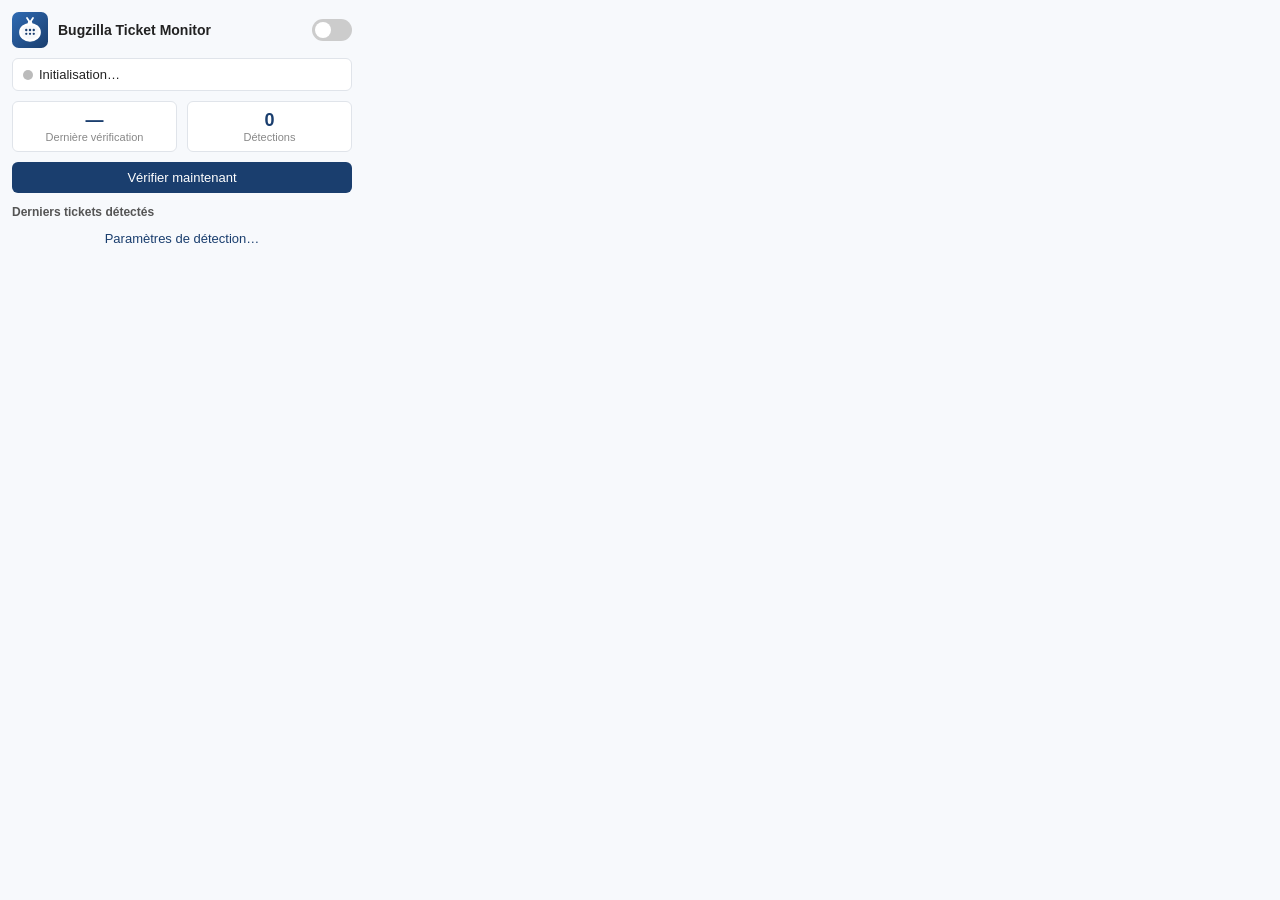
==== popup/popup.html @ 335f2d68 "First step : auth and search" ====
<!DOCTYPE html>
<html lang="fr">
<head>
  <meta charset="utf-8">
  <link rel="stylesheet" href="popup.css">
</head>
<body>
  <div class="header">
    <img src="../icons/icon.svg" alt="Bugzilla" class="logo">
    <div class="title-block">
      <div class="title">Bugzilla Ticket Monitor</div>
      <div class="url" id="url"></div>
    </div>
    <label class="switch" title="Activer / désactiver le monitoring">
      <input type="checkbox" id="enabled">
      <span class="slider"></span>
    </label>
  </div>

  <div class="status-row">
    <span class="dot" id="statusDot"></span>
    <span id="statusText">Initialisation…</span>
  </div>

  <div class="stats">
    <div class="stat">
      <div class="stat-value" id="lastChecked">—</div>
      <div class="stat-label">Dernière vérification</div>
    </div>
    <div class="stat">
      <div class="stat-value" id="detectedCount">0</div>
      <div class="stat-label">Détections</div>
    </div>
  </div>

  <button id="checkNow" class="btn">Vérifier maintenant</button>

  <div class="section-title">Derniers tickets détectés</div>
  <ul class="list" id="list"></ul>
  <div class="empty" id="empty">Aucun ticket détecté pour le moment.</div>

  <a href="#" id="openOptions" class="link">Paramètres de détection…</a>

  <script src="popup.js"></script>
</body>
</html>
---- popup/popup.css ----
body {
  width: 340px;
  font-family: -apple-system, Segoe UI, Roboto, sans-serif;
  font-size: 13px;
  margin: 0;
  padding: 12px;
  background: #f7f9fc;
  color: #222;
}

.header {
  display: flex;
  align-items: center;
  gap: 10px;
  margin-bottom: 10px;
}

.logo {
  width: 36px;
  height: 36px;
}

.title-block {
  flex: 1;
  min-width: 0;
}

.title {
  font-weight: 600;
  font-size: 14px;
}

.url {
  color: #666;
  white-space: nowrap;
  overflow: hidden;
  text-overflow: ellipsis;
  max-width: 200px;
}

.switch {
  position: relative;
  display: inline-block;
  width: 40px;
  height: 22px;
}

.switch input {
  opacity: 0;
  width: 0;
  height: 0;
}

.slider {
  position: absolute;
  cursor: pointer;
  inset: 0;
  background: #ccc;
  border-radius: 22px;
  transition: 0.2s;
}

.slider:before {
  content: "";
  position: absolute;
  height: 16px;
  width: 16px;
  left: 3px;
  top: 3px;
  background: white;
  border-radius: 50%;
  transition: 0.2s;
}

.switch input:checked + .slider {
  background: #2e7d32;
}

.switch input:checked + .slider:before {
  transform: translateX(18px);
}

.status-row {
  display: flex;
  align-items: center;
  gap: 6px;
  background: #fff;
  border: 1px solid #e0e4ea;
  border-radius: 6px;
  padding: 8px 10px;
  margin-bottom: 10px;
}

.dot {
  width: 10px;
  height: 10px;
  border-radius: 50%;
  background: #bbb;
  flex-shrink: 0;
}

.dot.ok {
  background: #2e7d32;
}

.dot.err {
  background: #d32f2f;
}

.stats {
  display: flex;
  gap: 10px;
  margin-bottom: 10px;
}

.stat {
  flex: 1;
  background: #fff;
  border: 1px solid #e0e4ea;
  border-radius: 6px;
  padding: 8px;
  text-align: center;
}

.stat-value {
  font-size: 18px;
  font-weight: 700;
  color: #1a3e6e;
}

.stat-label {
  font-size: 11px;
  color: #888;
}

.btn {
  width: 100%;
  padding: 8px;
  border: none;
  border-radius: 6px;
  background: #1a3e6e;
  color: #fff;
  font-size: 13px;
  cursor: pointer;
}

.btn:hover {
  background: #16345c;
}

.btn:disabled {
  background: #9aa8bd;
  cursor: default;
}

.section-title {
  margin: 12px 0 6px;
  font-weight: 600;
  font-size: 12px;
  color: #555;
}

.list {
  list-style: none;
  margin: 0;
  padding: 0;
}

.list li {
  background: #fff;
  border: 1px solid #e0e4ea;
  border-radius: 6px;
  padding: 6px 8px;
  margin-bottom: 6px;
}

.issue-top {
  display: flex;
  justify-content: space-between;
  gap: 6px;
}

.issue-id {
  font-weight: 700;
  color: #1a3e6e;
}

.issue-time {
  font-size: 11px;
  color: #999;
  white-space: nowrap;
}

.issue-summary {
  margin-top: 2px;
  color: #444;
  overflow: hidden;
  text-overflow: ellipsis;
  white-space: nowrap;
}

.empty {
  color: #999;
  text-align: center;
  padding: 14px 0;
  display: none;
}

.link {
  display: block;
  margin-top: 12px;
  text-align: center;
  color: #1a3e6e;
  text-decoration: none;
}

.link:hover {
  text-decoration: underline;
}
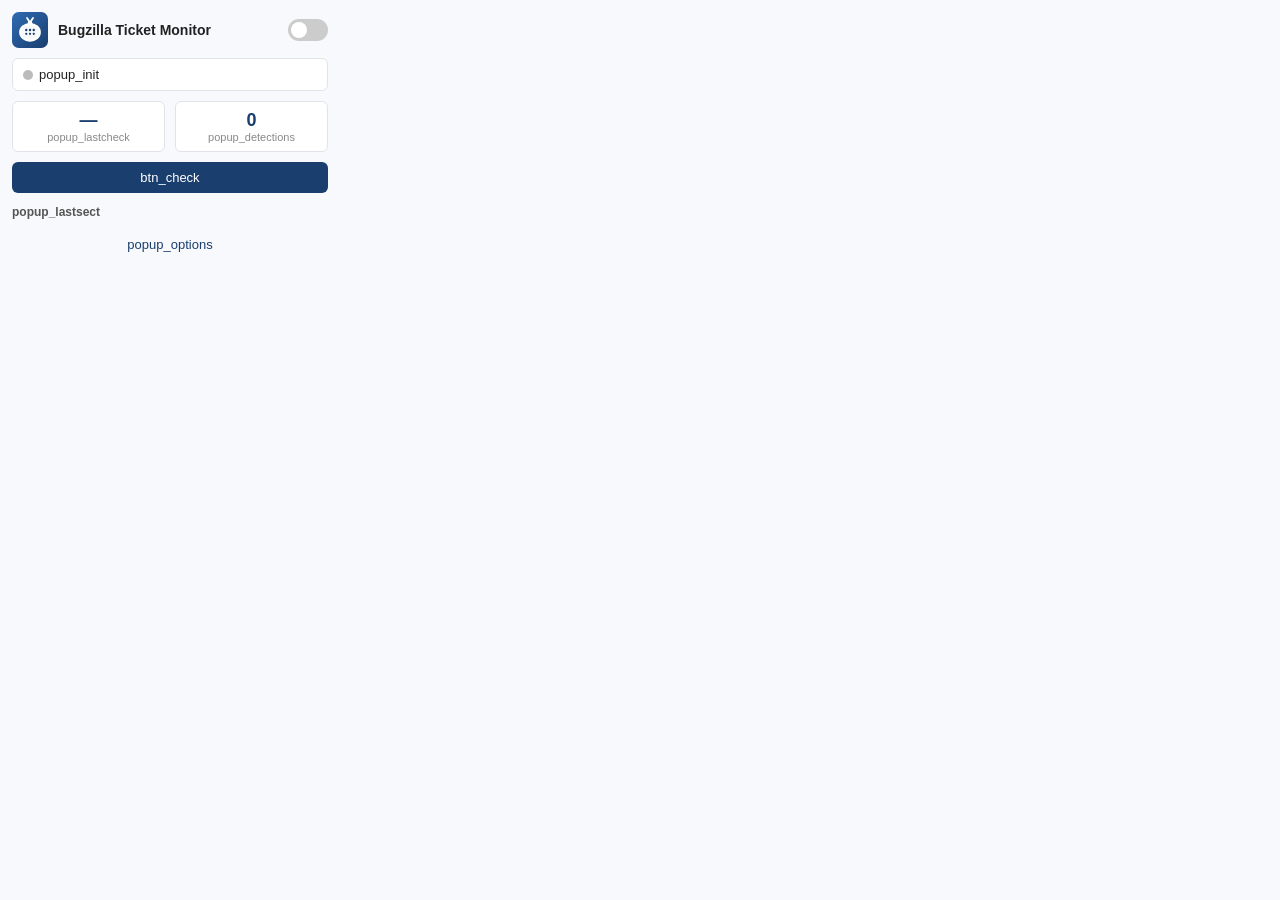
==== commit 6d90366c: "add i18n and english" ====
--- a/popup/popup.html
+++ b/popup/popup.html
@@ -11,7 +11,7 @@
       <div class="title">Bugzilla Ticket Monitor</div>
       <div class="url" id="url"></div>
     </div>
-    <label class="switch" title="Activer / désactiver le monitoring">
+    <label class="switch" data-i18n-title="popup_switch_title">
       <input type="checkbox" id="enabled">
       <span class="slider"></span>
     </label>
@@ -19,28 +19,29 @@
 
   <div class="status-row">
     <span class="dot" id="statusDot"></span>
-    <span id="statusText">Initialisation…</span>
+    <span id="statusText" data-i18n="popup_init"></span>
   </div>
 
   <div class="stats">
     <div class="stat">
       <div class="stat-value" id="lastChecked">—</div>
-      <div class="stat-label">Dernière vérification</div>
+      <div class="stat-label" data-i18n="popup_lastcheck"></div>
     </div>
     <div class="stat">
       <div class="stat-value" id="detectedCount">0</div>
-      <div class="stat-label">Détections</div>
+      <div class="stat-label" data-i18n="popup_detections"></div>
     </div>
   </div>
 
-  <button id="checkNow" class="btn">Vérifier maintenant</button>
+  <button id="checkNow" class="btn" data-i18n="btn_check"></button>
 
-  <div class="section-title">Derniers tickets détectés</div>
+  <div class="section-title" data-i18n="popup_lastsect"></div>
   <ul class="list" id="list"></ul>
-  <div class="empty" id="empty">Aucun ticket détecté pour le moment.</div>
+  <div class="empty" id="empty" data-i18n="popup_empty"></div>
 
-  <a href="#" id="openOptions" class="link">Paramètres de détection…</a>
+  <a href="#" id="openOptions" class="link" data-i18n="popup_options"></a>
 
+  <script src="../i18n.js"></script>
   <script src="popup.js"></script>
 </body>
 </html>
--- a/popup/popup.css
+++ b/popup/popup.css
@@ -1,11 +1,26 @@
 body {
   width: 340px;
+  max-height: 560px;
+  display: flex;
+  flex-direction: column;
+  overflow: hidden;
+  box-sizing: border-box;
   font-family: -apple-system, Segoe UI, Roboto, sans-serif;
   font-size: 13px;
   margin: 0;
   padding: 12px;
   background: #f7f9fc;
   color: #222;
+}
+
+.header,
+.status-row,
+.stats,
+.btn,
+.section-title,
+.empty,
+.link {
+  flex: 0 0 auto;
 }
 
 .header {
@@ -164,6 +179,9 @@
   list-style: none;
   margin: 0;
   padding: 0;
+  flex: 0 1 auto;
+  min-height: 0;
+  overflow-y: auto;
 }
 
 .list li {
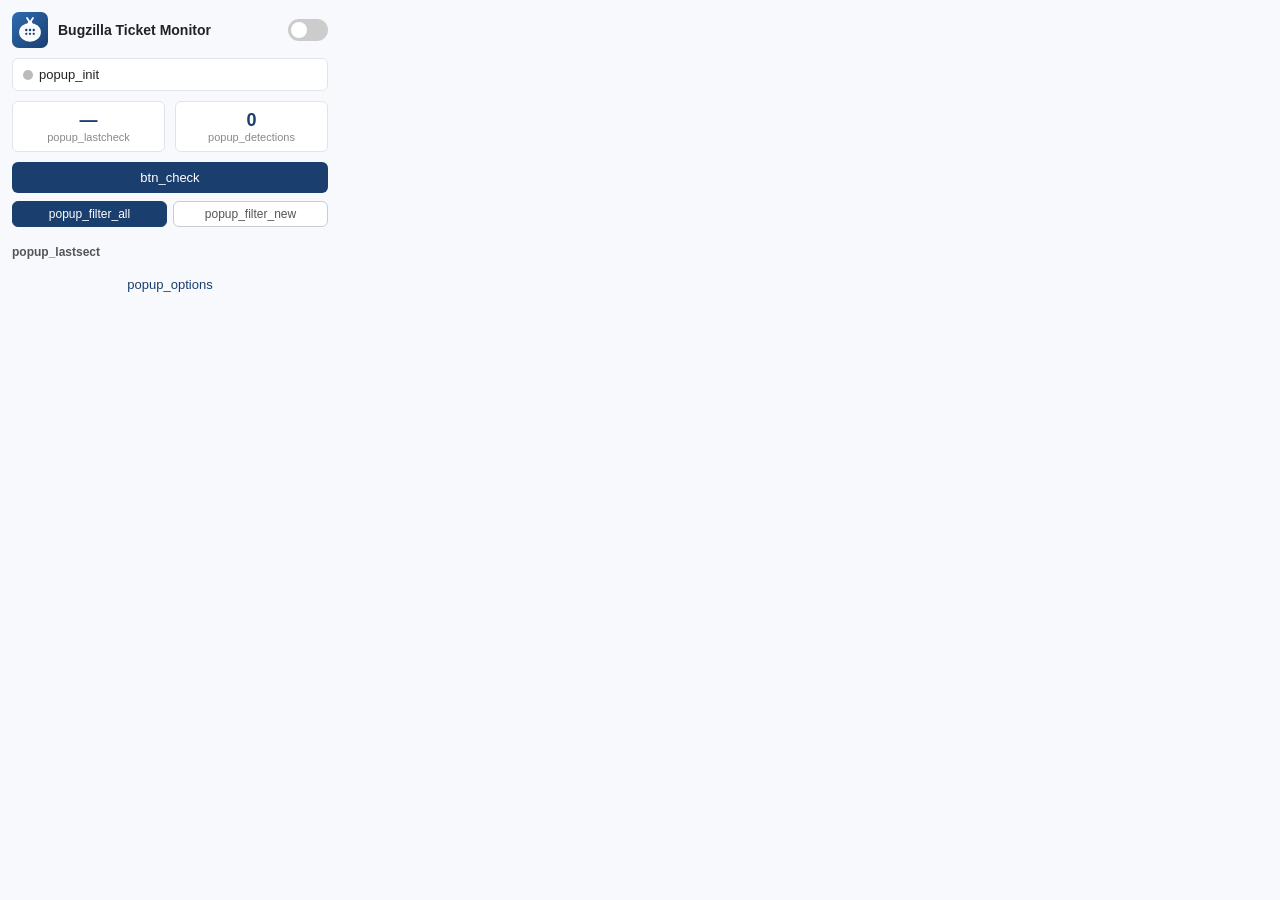
==== commit 0d1e08ed: "add popup filter new/all" ====
--- a/popup/popup.html
+++ b/popup/popup.html
@@ -35,6 +35,11 @@
 
   <button id="checkNow" class="btn" data-i18n="btn_check"></button>
 
+  <div class="filter-row" id="filterRow">
+    <button id="filterAll" class="filter-btn active" data-i18n="popup_filter_all"></button>
+    <button id="filterNew" class="filter-btn" data-i18n="popup_filter_new"></button>
+  </div>
+
   <div class="section-title" data-i18n="popup_lastsect"></div>
   <ul class="list" id="list"></ul>
   <div class="empty" id="empty" data-i18n="popup_empty"></div>
--- a/popup/popup.css
+++ b/popup/popup.css
@@ -17,6 +17,7 @@
 .status-row,
 .stats,
 .btn,
+.filter-row,
 .section-title,
 .empty,
 .link {
@@ -168,6 +169,30 @@
   cursor: default;
 }
 
+.filter-row {
+  display: flex;
+  gap: 6px;
+  margin-top: 8px;
+  margin-bottom: 6px;
+}
+
+.filter-btn {
+  flex: 1;
+  padding: 5px;
+  border: 1px solid #c5cdd8;
+  border-radius: 6px;
+  background: #fff;
+  color: #555;
+  font-size: 12px;
+  cursor: pointer;
+}
+
+.filter-btn.active {
+  background: #1a3e6e;
+  border-color: #1a3e6e;
+  color: #fff;
+}
+
 .section-title {
   margin: 12px 0 6px;
   font-weight: 600;
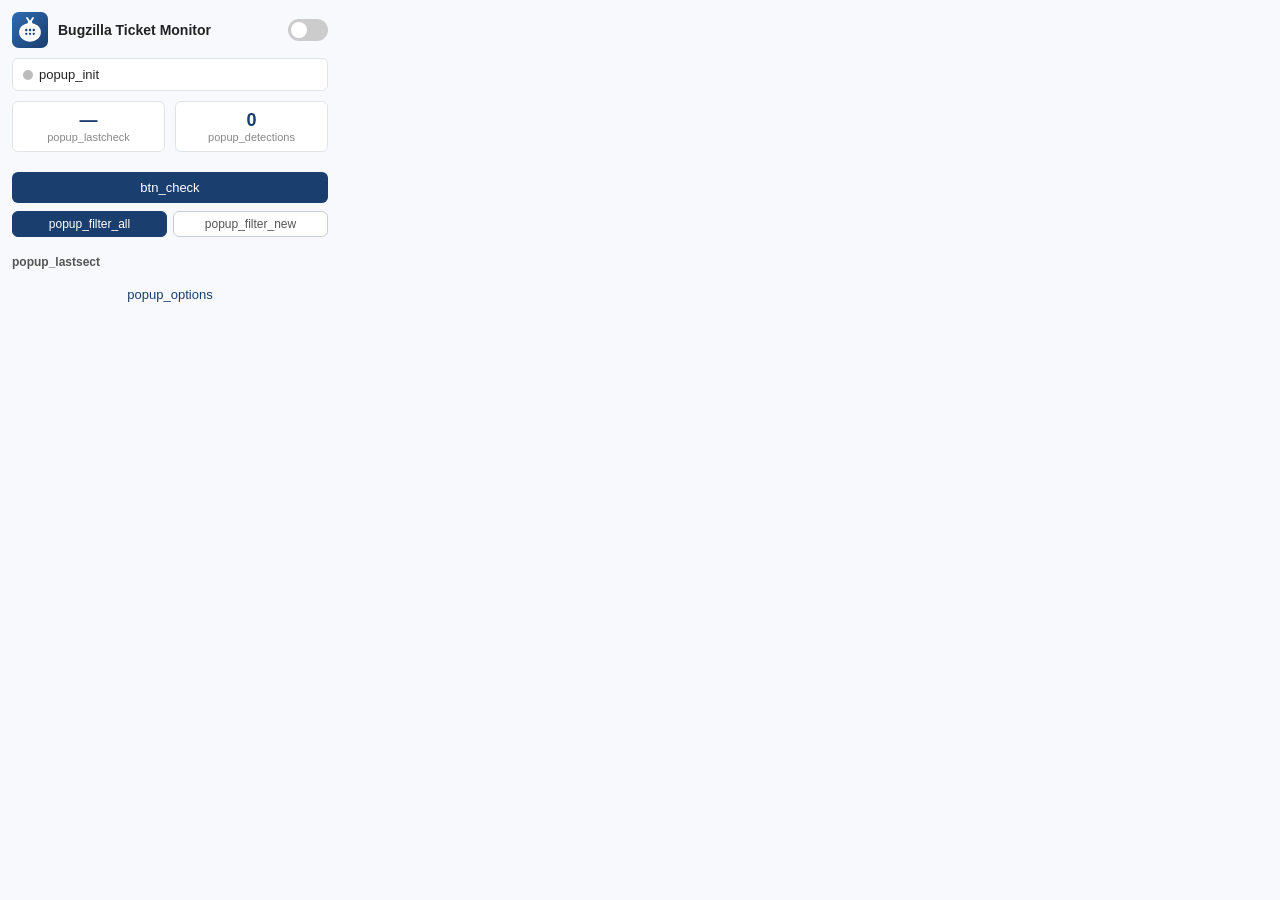
==== commit 7024fefa: "add severity count" ====
--- a/popup/popup.html
+++ b/popup/popup.html
@@ -33,6 +33,8 @@
     </div>
   </div>
 
+  <div id="sevRow" class="sev-row"></div>
+
   <button id="checkNow" class="btn" data-i18n="btn_check"></button>
 
   <div class="filter-row" id="filterRow">
--- a/popup/popup.css
+++ b/popup/popup.css
@@ -16,6 +16,7 @@
 .header,
 .status-row,
 .stats,
+.sev-row,
 .btn,
 .filter-row,
 .section-title,
@@ -149,6 +150,60 @@
   color: #888;
 }
 
+.sev-row {
+  display: flex;
+  flex-wrap: wrap;
+  justify-content: center;
+  gap: 4px;
+  margin-bottom: 10px;
+}
+
+.sev-pill {
+  min-width: 26px;
+  padding: 2px 6px;
+  border-radius: 999px;
+  font-size: 11px;
+  text-align: center;
+  background: #fff;
+  border: 1px solid #e0e4ea;
+  color: #4a4a4a;
+}
+
+.sev-bloquant {
+  color: #7f0000;
+  border-color: #d32f2f;
+  background: rgba(211, 47, 47, 0.1);
+}
+
+.sev-critique {
+  color: #b71c1c;
+  border-color: #e57373;
+}
+
+.sev-majeur {
+  color: #bf360c;
+  border-color: #ffab91;
+}
+
+.sev-normal {
+  color: #000;
+  border-color: #000;
+}
+
+.sev-mineur {
+  color: #666;
+}
+
+.sev-evolution {
+  color: #00695c;
+  border-color: #80cbc4;
+}
+
+.sev-autre {
+  color: #757575;
+  background: rgba(158, 158, 158, 0.1);
+}
+
 .btn {
   width: 100%;
   padding: 8px;
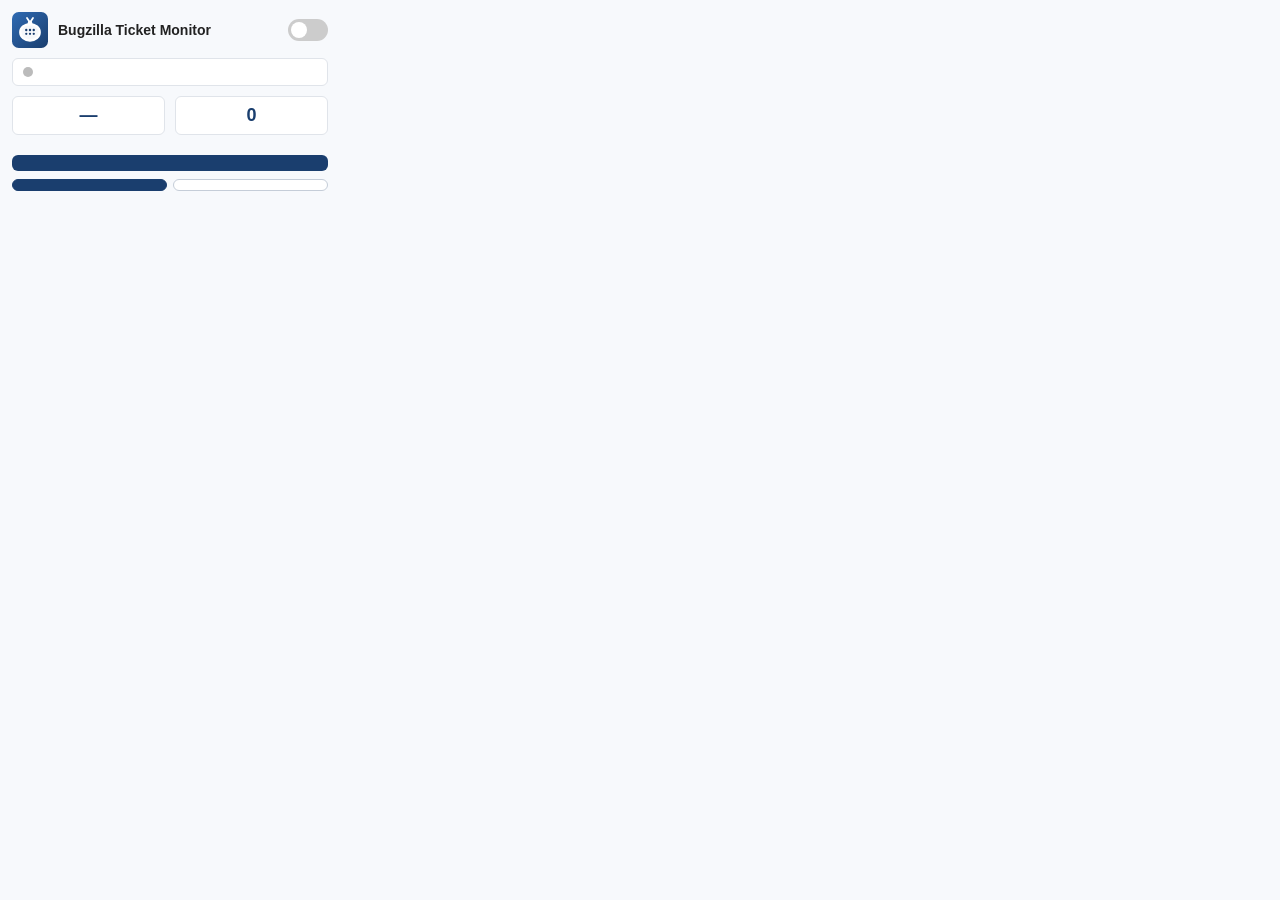
==== commit 60c222c7: "add dark light theme" ====
--- a/popup/popup.html
+++ b/popup/popup.html
@@ -49,6 +49,7 @@
   <a href="#" id="openOptions" class="link" data-i18n="popup_options"></a>
 
   <script src="../i18n.js"></script>
+  <script src="../theme.js"></script>
   <script src="popup.js"></script>
 </body>
 </html>
--- a/popup/popup.css
+++ b/popup/popup.css
@@ -132,6 +132,10 @@
 
 .stat {
   flex: 1;
+  display: flex;
+  flex-direction: column;
+  justify-content: center;
+  align-items: center;
   background: #fff;
   border: 1px solid #e0e4ea;
   border-radius: 6px;
@@ -169,37 +173,44 @@
   color: #4a4a4a;
 }
 
-.sev-bloquant {
+.sev-pill.sev-bloquant,
+.sev-tag.sev-bloquant {
   color: #7f0000;
   border-color: #d32f2f;
   background: rgba(211, 47, 47, 0.1);
 }
 
-.sev-critique {
+.sev-pill.sev-critique,
+.sev-tag.sev-critique {
   color: #b71c1c;
   border-color: #e57373;
 }
 
-.sev-majeur {
+.sev-pill.sev-majeur,
+.sev-tag.sev-majeur {
   color: #bf360c;
   border-color: #ffab91;
 }
 
-.sev-normal {
+.sev-pill.sev-normal,
+.sev-tag.sev-normal {
   color: #000;
   border-color: #000;
 }
 
-.sev-mineur {
+.sev-pill.sev-mineur,
+.sev-tag.sev-mineur {
   color: #666;
 }
 
-.sev-evolution {
+.sev-pill.sev-evolution,
+.sev-tag.sev-evolution {
   color: #00695c;
   border-color: #80cbc4;
 }
 
-.sev-autre {
+.sev-pill.sev-autre,
+.sev-tag.sev-autre {
   color: #757575;
   background: rgba(158, 158, 158, 0.1);
 }
@@ -283,6 +294,23 @@
   color: #1a3e6e;
 }
 
+.issue-id a {
+  color: inherit;
+}
+
+.issue-id a:visited {
+  color: #6a3fb5;
+}
+
+.sev-tag {
+  font-size: 10px;
+  padding: 0 5px;
+  border-radius: 999px;
+  border: 1px solid #e0e4ea;
+  background: #fff;
+  color: #666;
+}
+
 .issue-time {
   font-size: 11px;
   color: #999;
@@ -314,4 +342,99 @@
 
 .link:hover {
   text-decoration: underline;
-}+}
+[data-theme="dark"] body {
+  background: #1c1f24;
+  color: #e4e6ea;
+}
+
+[data-theme="dark"] .url { color: #9aa4b2; }
+
+[data-theme="dark"] .status-row,
+[data-theme="dark"] .stat {
+  background: #24282e;
+  border-color: #343a42;
+}
+
+[data-theme="dark"] .stat-value { color: #9ec5ff; }
+[data-theme="dark"] .stat-label { color: #9aa4b2; }
+
+[data-theme="dark"] .btn { background: #2f6fd0; }
+[data-theme="dark"] .btn:hover { background: #3f7fe0; }
+[data-theme="dark"] .btn:disabled { background: #4a515b; }
+
+[data-theme="dark"] .filter-btn {
+  background: #24282e;
+  border-color: #3a414a;
+  color: #c7ccd4;
+}
+
+[data-theme="dark"] .filter-btn.active {
+  background: #2f6fd0;
+  border-color: #2f6fd0;
+  color: #fff;
+}
+
+[data-theme="dark"] .section-title { color: #9aa4b2; }
+
+[data-theme="dark"] .list li {
+  background: #24282e;
+  border-color: #343a42;
+}
+
+[data-theme="dark"] .issue-id { color: #9ec5ff; }
+[data-theme="dark"] .issue-id a:visited { color: #d0a3e8; }
+[data-theme="dark"] .issue-summary { color: #c7ccd4; }
+[data-theme="dark"] .issue-time { color: #8a929e; }
+
+[data-theme="dark"] .sev-pill,
+[data-theme="dark"] .sev-tag {
+  background: #24282e;
+  border-color: #3a414a;
+  color: #c7ccd4;
+}
+
+[data-theme="dark"] .sev-pill.sev-bloquant,
+[data-theme="dark"] .sev-tag.sev-bloquant {
+  color: #ff8a80;
+  border-color: #b71c1c;
+  background: rgba(211, 47, 47, 0.18);
+}
+
+[data-theme="dark"] .sev-pill.sev-critique,
+[data-theme="dark"] .sev-tag.sev-critique {
+  color: #ff8a80;
+  border-color: #8e2f2f;
+}
+
+[data-theme="dark"] .sev-pill.sev-majeur,
+[data-theme="dark"] .sev-tag.sev-majeur {
+  color: #ffab91;
+  border-color: #8a4a30;
+}
+
+[data-theme="dark"] .sev-pill.sev-normal,
+[data-theme="dark"] .sev-tag.sev-normal {
+  color: #e4e6ea;
+  border-color: #9aa4b2;
+}
+
+[data-theme="dark"] .sev-pill.sev-mineur,
+[data-theme="dark"] .sev-tag.sev-mineur {
+  color: #b0b6c0;
+}
+
+[data-theme="dark"] .sev-pill.sev-evolution,
+[data-theme="dark"] .sev-tag.sev-evolution {
+  color: #80cbc4;
+  border-color: #2f6f68;
+}
+
+[data-theme="dark"] .sev-pill.sev-autre,
+[data-theme="dark"] .sev-tag.sev-autre {
+  color: #b0b6c0;
+  background: rgba(158, 158, 158, 0.18);
+}
+
+[data-theme="dark"] .empty { color: #8a929e; }
+[data-theme="dark"] .link { color: #9ec5ff; }
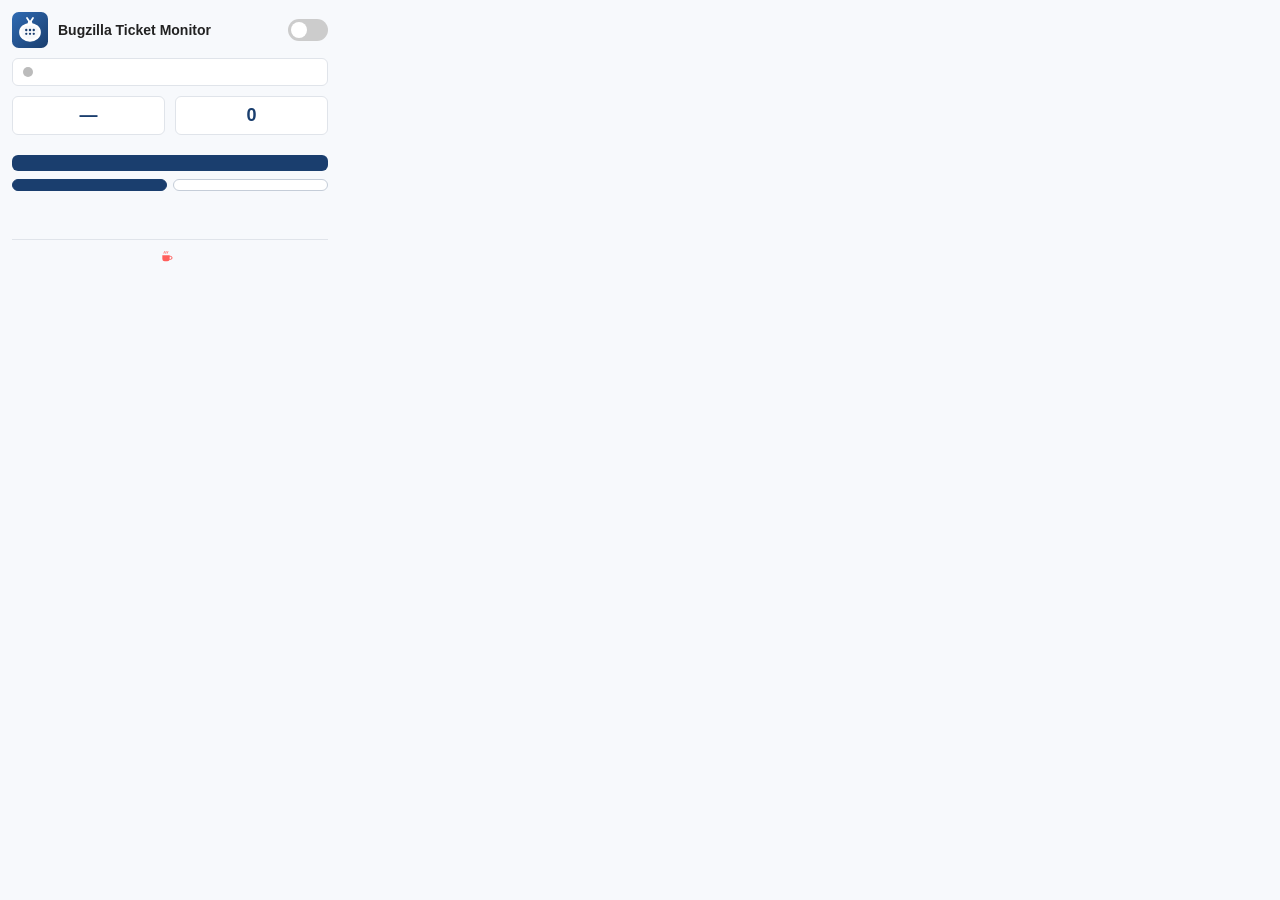
==== commit b3112417: "update readme" ====
--- a/popup/popup.html
+++ b/popup/popup.html
@@ -48,6 +48,17 @@
 
   <a href="#" id="openOptions" class="link" data-i18n="popup_options"></a>
 
+  <footer class="kofi">
+    <a href="https://ko-fi.com/razganariel" target="_blank" rel="noopener noreferrer" class="kofi-link" data-i18n-title="kofi_label">
+      <svg class="kofi-icon" viewBox="0 0 24 24" aria-hidden="true">
+        <path d="M5 8h11v5.5a3.5 3.5 0 0 1-3.5 3.5H8.5A3.5 3.5 0 0 1 5 13.5V8z" fill="currentColor"/>
+        <path d="M16 9.5h1.2a2.3 2.3 0 1 1 0 4.6H16" fill="none" stroke="currentColor" stroke-width="1.5" stroke-linecap="round"/>
+        <path d="M8.5 2.5c0 1-1.2 1-1.2 2.2M11 2.5c0 1-1.2 1-1.2 2.2M13.5 2.5c0 1-1.2 1-1.2 2.2" fill="none" stroke="currentColor" stroke-width="1.3" stroke-linecap="round"/>
+      </svg>
+      <span data-i18n="kofi_label"></span>
+    </a>
+  </footer>
+
   <script src="../i18n.js"></script>
   <script src="../theme.js"></script>
   <script src="popup.js"></script>
--- a/popup/popup.css
+++ b/popup/popup.css
@@ -124,6 +124,10 @@
   background: #d32f2f;
 }
 
+.dot.offline {
+  background: #f9a825;
+}
+
 .stats {
   display: flex;
   gap: 10px;
@@ -343,6 +347,34 @@
 .link:hover {
   text-decoration: underline;
 }
+
+.kofi {
+  flex: 0 0 auto;
+  margin-top: 12px;
+  padding-top: 10px;
+  border-top: 1px solid #e0e4ea;
+  text-align: center;
+}
+
+.kofi-link {
+  display: inline-flex;
+  align-items: center;
+  gap: 6px;
+  color: #666;
+  font-size: 12px;
+  text-decoration: none;
+}
+
+.kofi-link:hover {
+  color: #ff5e5b;
+}
+
+.kofi-icon {
+  width: 16px;
+  height: 16px;
+  color: #ff5e5b;
+  flex-shrink: 0;
+}
 [data-theme="dark"] body {
   background: #1c1f24;
   color: #e4e6ea;
@@ -438,3 +470,5 @@
 
 [data-theme="dark"] .empty { color: #8a929e; }
 [data-theme="dark"] .link { color: #9ec5ff; }
+[data-theme="dark"] .kofi { border-top-color: #343a42; }
+[data-theme="dark"] .kofi-link { color: #9aa4b2; }
